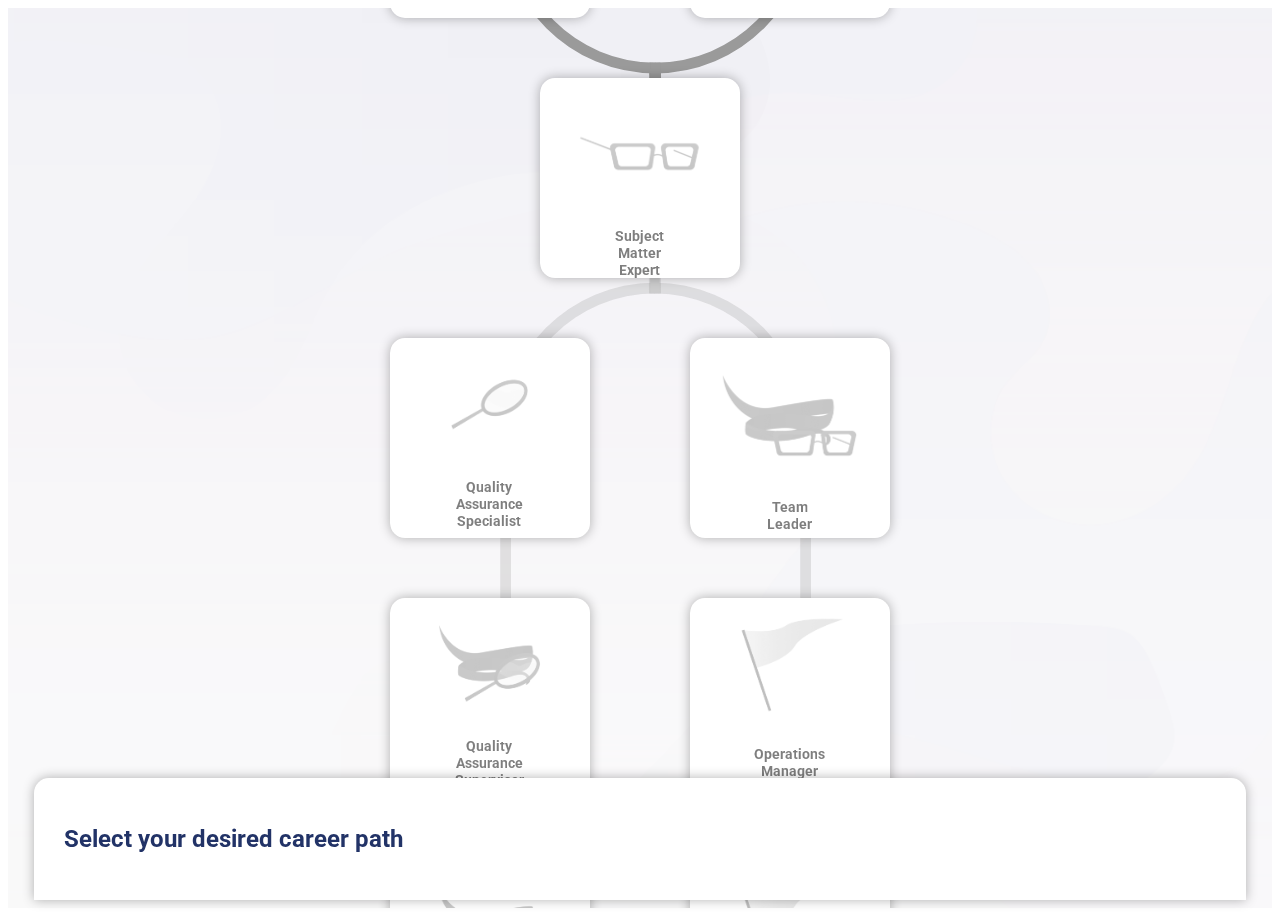
==== mobile.html @ 82574a90 "mobile implementation" ====
<html>
    <head>
        <title>Mobile</title>
        <link rel="preconnect" href="https://fonts.gstatic.com">
        <link href="https://fonts.googleapis.com/css2?family=Roboto:wght@400;700&display=swap" rel="stylesheet">
        <link rel="stylesheet" href="assets/css/style.css">
        <link rel="stylesheet" href="assets/css/mobile.css">

    </head>
    <body>
        <div class="main-container">
            <div class="role-info">
                <h4 class="role-title">Select your desired career path</h4>
                <h5 class="role-duration"></h5>
                <p class="role-description"></p>
            </div>
            <div class="roadmap">
                <!-- START -->
                <div class="level-group level-0">

                    <div class="start-point">
                        <div class="img-container">
                            <img class="role-img" src="assets/img/person.png" alt="drawing of you">
                        </div>
    
                        <button class="reset">Start Over</button>
    
                        <div class="tooltip tttop ttstart" role="tooltip">
                            <h5 class="title">Start Here!</h5>
                            <p>Select your desired career path  </p>
                            <div class="arrow" data-popper-arrow></div>
                        </div>
                    </div>

                </div>
                <!-- LEVEL 1 -->
                <div class="level-group level-1" role="radiogroup">
                    <div class="role" role="radio" aria-hidden="true" aria-checked='false' id="csr">
                        <div class="img-container">
                            <img class="role-img" src="assets/img/csr.png">
                        </div>
                        <h4>Customer Service Representative</h4>
                        <div class="tooltip tttop" role="tooltip">
                            <h5 class="title">Customer Service Representative</h5>
                            <h6 class="duration">6 mos - 1 year</h6>
                            <p class="description">Loves taking customer calls and provides customer needs in a timely, friendly, and accurate manner.</p>
                            <div class="arrow" data-popper-arrow></div>
                        </div>
                        <div class="path-container path-1">
                            <img src="assets/img/path1.svg">
                        </div>
                    </div>
                    <div class="role" role="radio" aria-hidden="true" aria-checked='false' id="tsr">
                        <div class="img-container">
                            <img class="role-img" src="assets/img/tsr.png" >
                        </div>
                        <h4>Technical Support Representative</h4>
                        <div class="tooltip ttbottom" role="tooltip">
                            <h5 class="title">Technical Support Representative</h5>
                            <h6 class="duration">6 mos - 1 year</h6>
                            <p class="description">Provides timely and effective resolutions to technical issues encountered by a customer.</p>
                            <div class="arrow" data-popper-arrow></div>
                        </div>
                        <div class="path-container path-2">
                            <img src="assets/img/path2.svg">
                        </div>
                    </div>
                </div>
                <!-- LEVEL 2 -->
                <div class="level-group level-2 disabled" role="radiogroup">
                    <div class="role" role="radio" aria-hidden="true" aria-checked='false' id="sme">
                        <div class="img-container">
                            <img class="role-img" src="assets/img/sme.png" >
                        </div>
                        <h4>Subject Matter Expert</h4>
                        <div class="tooltip tttop" role="tooltip">
                            <h5 class="title">Subject Matter Expert</h5>
                            <h6 class="duration">1 - 3 years</h6>
                            <p class="description">Prompt in providing floor support and assistance to agents in the most efficient way.</p>
                            <div class="arrow" data-popper-arrow></div>
                        </div>
                    </div>
                </div>
                <!-- LEVEL 3 -->
                <div class="level-group level-3 disabled" role="radiogroup">
                    <div class="role opspath" role="radio" aria-hidden="true" aria-checked='false' id="tl">
                        <div class="img-container">
                            <img class="role-img" src="assets/img/tl.png" >
                        </div>
                        <h4>Team Leader</h4>
                        <div class="tooltip tttop" role="tooltip">
                            <h5 class="title">Team Leader</h5>
                            <h6 class="duration">2 - 3 years</h6>
                            <p class="description">Collaborates well with a group of agents and provides motivation and support in achieving targets.</p>
                            <div class="arrow" data-popper-arrow></div>
                        </div>
                        <div class="path-container path-3">
                            <img src="assets/img/path2.svg">
                        </div>
                    </div>
                    <div class="role qapath" role="radio" aria-hidden="true" aria-checked='false' id="qas">
                        <div class="img-container">
                            <img class="role-img" src="assets/img/qas.png" >
                        </div>
                        <h4>Quality Assurance Specialist</h4>
                        <div class="tooltip ttbottom" role="tooltip">
                            <h5 class="title">Quality Assurance Specialist</h5>
                            <h6 class="duration">2 - 3 years</h6>
                            <p class="description">Keen in reviewing phone interactions and identifies areas for improvement to ensure quality customer experience.</p>
                            <div class="arrow" data-popper-arrow></div>
                        </div>
                        <div class="path-container path-4">
                            <img src="assets/img/path1.svg">
                        </div>
                    </div>
                </div>
                <!-- LEVEL 4 -->
                <div class="level-group level-4 disabled" role="radiogroup">
                    <div class="role opspath" role="radio" aria-hidden="true" aria-checked='false' id="om">
                        <div class="img-container">
                            <img class="role-img" src="assets/img/om.png" >
                        </div>
                        <h4>Operations Manager</h4>
                        <div class="tooltip tttop" role="tooltip">
                            <h5 class="title">Operations Manager</h5>
                            <h6 class="duration">2 - 3 years</h6>
                            <p class="description">Keen in reviewing phone interactions and identifies areas for improvement to ensure quality customer experience.</p>
                            <div class="arrow" data-popper-arrow></div>
                        </div>
                        <div class="path-container path-s">
                            <img src="assets/img/pathS.svg">
                        </div>
                    </div>
                    <div class="role qapath" role="radio" aria-hidden="true" aria-checked='false' id="qasup">
                        <div class="img-container">
                            <img class="role-img" src="assets/img/qasup.png" >
                        </div>
                        <h4>Quality Assurance Supervisor</h4>
                        <div class="tooltip ttbottom" role="tooltip">
                            <h5 class="title">Quality Assurance Supervisor</h5>
                            <h6 class="duration">2 - 3 years</h6>
                            <p class="description">Works well with QA Specialists to ensure quality of the customer experience meets company standards.</p>
                            <div class="arrow" data-popper-arrow></div>
                        </div>
                        <div class="path-container path-s">
                            <img src="assets/img/pathS.svg">
                        </div>
                    </div>
                </div>
                 <!-- LEVEL 5 -->
                 <div class="level-group level-5 disabled" role="radiogroup">
                    <div class="role opspath" role="radio" aria-hidden="true" aria-checked='false' id="od">
                        <div class="img-container">
                            <img class="role-img" src="assets/img/od.png" >
                        </div>
                        <h4>Operations Director</h4>
                        <div class="tooltip tttop" role="tooltip">
                            <h5 class="title">Operations Director</h5>
                            <h6 class="duration">2 - 3 years</h6>
                            <p class="description">Passionate in delivering a smooth and efficient operations and strategizing overall organizational improvement</p>
                            <div class="arrow" data-popper-arrow></div>
                        </div>
                        <div class="path-container path-s">
                            <img src="assets/img/pathS.svg">
                        </div>
                    </div>
                    <div class="role qapath" role="radio" aria-hidden="true" aria-checked='false' id="qam">
                        <div class="img-container">
                            <img class="role-img" src="assets/img/qam.png" >
                        </div>
                        <h4>Quality Assurance Manager</h4>
                        <div class="tooltip ttbottom" role="tooltip">
                            <h5 class="title">Quality Assurance Manager</h5>
                            <h6 class="duration">2 - 3 years</h6>
                            <p class="description">Develops Quality Assurance requirements and ensures a standard process to improve overall customer experience.</p>
                            <div class="arrow" data-popper-arrow></div>
                        </div>
                        <div class="path-container path-s">
                            <img src="assets/img/pathS.svg">
                        </div>
                    </div>
                </div>
            </div>
        </div>


        <!-- SCRIPTS -->
        <script src="https://code.jquery.com/jquery-3.5.1.js" integrity="sha256-QWo7LDvxbWT2tbbQ97B53yJnYU3WhH/C8ycbRAkjPDc=" crossorigin="anonymous"></script>
        <script src="assets/js/script.js"></script>
        <script>
            $(document).ready(function(){
                var isMobile = false; //initiate as false
                // device detection
                if(!/(android|bb\d+|meego).+mobile|avantgo|bada\/|blackberry|blazer|compal|elaine|fennec|hiptop|iemobile|ip(hone|od)|ipad|iris|kindle|Android|Silk|lge |maemo|midp|mmp|netfront|opera m(ob|in)i|palm( os)?|phone|p(ixi|re)\/|plucker|pocket|psp|series(4|6)0|symbian|treo|up\.(browser|link)|vodafone|wap|windows (ce|phone)|xda|xiino/i.test(navigator.userAgent) 
                    || /1207|6310|6590|3gso|4thp|50[1-6]i|770s|802s|a wa|abac|ac(er|oo|s\-)|ai(ko|rn)|al(av|ca|co)|amoi|an(ex|ny|yw)|aptu|ar(ch|go)|as(te|us)|attw|au(di|\-m|r |s )|avan|be(ck|ll|nq)|bi(lb|rd)|bl(ac|az)|br(e|v)w|bumb|bw\-(n|u)|c55\/|capi|ccwa|cdm\-|cell|chtm|cldc|cmd\-|co(mp|nd)|craw|da(it|ll|ng)|dbte|dc\-s|devi|dica|dmob|do(c|p)o|ds(12|\-d)|el(49|ai)|em(l2|ul)|er(ic|k0)|esl8|ez([4-7]0|os|wa|ze)|fetc|fly(\-|_)|g1 u|g560|gene|gf\-5|g\-mo|go(\.w|od)|gr(ad|un)|haie|hcit|hd\-(m|p|t)|hei\-|hi(pt|ta)|hp( i|ip)|hs\-c|ht(c(\-| |_|a|g|p|s|t)|tp)|hu(aw|tc)|i\-(20|go|ma)|i230|iac( |\-|\/)|ibro|idea|ig01|ikom|im1k|inno|ipaq|iris|ja(t|v)a|jbro|jemu|jigs|kddi|keji|kgt( |\/)|klon|kpt |kwc\-|kyo(c|k)|le(no|xi)|lg( g|\/(k|l|u)|50|54|\-[a-w])|libw|lynx|m1\-w|m3ga|m50\/|ma(te|ui|xo)|mc(01|21|ca)|m\-cr|me(rc|ri)|mi(o8|oa|ts)|mmef|mo(01|02|bi|de|do|t(\-| |o|v)|zz)|mt(50|p1|v )|mwbp|mywa|n10[0-2]|n20[2-3]|n30(0|2)|n50(0|2|5)|n7(0(0|1)|10)|ne((c|m)\-|on|tf|wf|wg|wt)|nok(6|i)|nzph|o2im|op(ti|wv)|oran|owg1|p800|pan(a|d|t)|pdxg|pg(13|\-([1-8]|c))|phil|pire|pl(ay|uc)|pn\-2|po(ck|rt|se)|prox|psio|pt\-g|qa\-a|qc(07|12|21|32|60|\-[2-7]|i\-)|qtek|r380|r600|raks|rim9|ro(ve|zo)|s55\/|sa(ge|ma|mm|ms|ny|va)|sc(01|h\-|oo|p\-)|sdk\/|se(c(\-|0|1)|47|mc|nd|ri)|sgh\-|shar|sie(\-|m)|sk\-0|sl(45|id)|sm(al|ar|b3|it|t5)|so(ft|ny)|sp(01|h\-|v\-|v )|sy(01|mb)|t2(18|50)|t6(00|10|18)|ta(gt|lk)|tcl\-|tdg\-|tel(i|m)|tim\-|t\-mo|to(pl|sh)|ts(70|m\-|m3|m5)|tx\-9|up(\.b|g1|si)|utst|v400|v750|veri|vi(rg|te)|vk(40|5[0-3]|\-v)|vm40|voda|vulc|vx(52|53|60|61|70|80|81|83|85|98)|w3c(\-| )|webc|whit|wi(g |nc|nw)|wmlb|wonu|x700|yas\-|your|zeto|zte\-/i.test(navigator.userAgent.substr(0,4))) { 
                        window.location = "index.html"
                    }
            })
        </script>
    </body>
</html>
---- assets/css/style.css ----
:root{
    font-size: 16px;
}

body{
    font-family: 'Roboto', sans-serif;
    font-size: 1rem;
}

.main-container{
    background-image: url('../img/bg.png');
    background-size: cover;
    width: 100%;
    height: 100vh;
    display: flex;
    align-items: center;
    justify-content: center;
    overflow: auto;
}

button.reset{
    background-color: #FFAD02;
    color: #223367;
    font-weight: bold;
    padding: 10px 15px;
    border-radius: 99999px;
    border: 0;
    outline: none;
    cursor: pointer;
    opacity: 0;
    text-align: center
}

.roadmap{
    display: flex;
    height: 700px;
    width: auto;
    justify-content: center;
}

[class^='level-']{
    margin: 0 30px;
    display: flex;
    flex-direction: column;
    justify-content: space-evenly;
    align-items: center;
    height: 100%;
}

.role{
    max-height: 200px;
}

.role, .start-point{
    max-width: 200px;
    width: 200px;
    text-align: center;
    justify-content: center;
    font-family: 'Roboto', sans-serif;
    font-size: .8rem;
    position: relative;
}

.role:hover img{
    filter: drop-shadow(0 0 5px #FFAD02);
}

.role:hover .tooltip{
    opacity: 1;
    z-index: 999;
}

.role .path-container{
    /* opacity: 0.7; */
    filter: grayscale(1) brightness(3) !important;
    z-index: -9;
}

.role.active .path-container{
    filter: none !important;
    z-index: -8;
}

.disabled .role .path-container{
    filter: grayscale(1) brightness(75%);
    z-index: -9;
}

.img-container{
    width: 150px;
    height: 150px;
    margin: 0 auto;
    z-index: 99 !important;
    position: inherit;
}

.img-container img{
    width: 100%;
    /* height: 100%; */
}

.disabled{
    pointer-events: none;
    filter: grayscale(1);
    /* opacity: 0.4; */
    z-index: -7;
}

.disabled .role *{
    opacity: 0.5;
}

[role="radio"]{
    cursor: pointer;
}

.tooltip{
    position: absolute;
    width: 200px;
    max-width: 200px;
    text-align: left;
    border-radius: 10px;
    padding: 15px;
    background-color: #fff;
    box-shadow: 0px 0px 2px 2px rgba(0,0,0,0.2);
    z-index: 99999;
    font-family: 'Roboto', sans-serif;
}

.arrow,
.arrow::before {
  position: absolute;
  width: 8px;
  height: 8px;
  z-index: -1;
}

.arrow::before {
  content: '';
  transform: rotate(45deg);
  background: #fff;
  filter: drop-shadow(0 0 2px rgba(0,0,0,0.2));
}

.tooltip .title{
    color: #223367;
    font-weight: 700;
    font-size: .8rem;
    margin: 0 0 10px;
}

.tooltip .duration{
    font-size: .6rem;
    margin: 5px 0 8px;
}

.tooltip .description{
    font-size: .8rem;
    margin: 0;
}

.tooltip.ttright{
    opacity: 0;
    position: absolute;
    left: 100%;
    top: 0;
    z-index: -9999;
}

.tooltip.ttleft{
    opacity: 0;
    position: absolute;
    right: 100%;
    top: 0;
    z-index: -9999;
}

.tooltip.tttop{
    opacity: 0;
    position: absolute;
    bottom: 80%;
    left: 50%;
    transform: translateX(-50%);
    z-index: -9999;
}

.tooltip.ttbottom{
    opacity: 0;
    position: absolute;
    top: 80%;
    left: 50%;
    transform: translateX(-50%);
    z-index: -9999;
}

.tooltip.ttstart{
    width: 150px !important;
    opacity: 1 !important;
    z-index: 9999;
}

/* PATHS */

.path-container{
    z-index: 0;
    pointer-events: none;
}

.path-container img{
    height: 162px !important;
    filter: none !important;
}
.path-1{
    position: absolute;
    top: 40%;
    left: 50%;
}

.path-2{
    position: absolute;
    bottom: 55%;
    left: 50%;
}
.path-3{
    position: absolute;
    top: 40%;
    right: 50%;
}
.path-4{
    position: absolute;
    bottom: 55%;
    right: 50%;
}
.path-3 img,
.path-4 img{
    transform: rotateZ(180deg);
}

.path-container.path-s img{
}

.path-s{
    position: absolute;
    top: 79px;
    left: -81%;
}

.level-1{ z-index: 3; }
.level-2{ z-index: 4; }
.level-3{ z-index: 3; }
.level-4{ z-index: 2; }
.level-5{ z-index: 1; }
---- assets/css/mobile.css ----
:root{
    font-size: 18px !important;
}

.main-container{
    position: relative;
    overflow: scroll;
}

.roadmap{
    transform: rotate(90deg);
    padding-right: 300px;
    width: unset;
}

.tooltip{
    position: fixed;
    bottom: 0;
    width: 100%;
    opacity: 1;
    display: none !important;
}

.start-point{
    transform: rotate(-90deg);
}

.role-info{
    display: block;
    width: 90%;
    position: fixed;
    padding: 15px 30px;
    bottom: 0px;
    z-index: 999;
    background: #fff;
    border-radius: 15px 15px 0 0;
    color: #000;
    box-shadow: 0 0 12px rgba(0,0,0,0.3);
}

.role-info .role-title{
    color: #223367;
    font-size: 24px;
}

.role{
    display: flex;
    align-items: center;
    justify-content: center;
    flex: auto;
    max-width: unset;
    width: 200px;
    max-width: 200px;
    background: #fff;
    border-radius: 15px;
    box-shadow: 0 0 12px rgba(0,0,0,0.3);
}

.role h4,
.role .img-container{
    transform: rotate(-90deg);
    margin: 0;
}

.role .img-container{
    width: unset;
    /* height: 150px; */
    align-items: center;
    justify-content: center;
    height: unset;
    flex-grow: 2;
}

.role h4{
    flex-grow: 1;
    /* display: none; */
}

.path-container{
    z-index: -1;
}
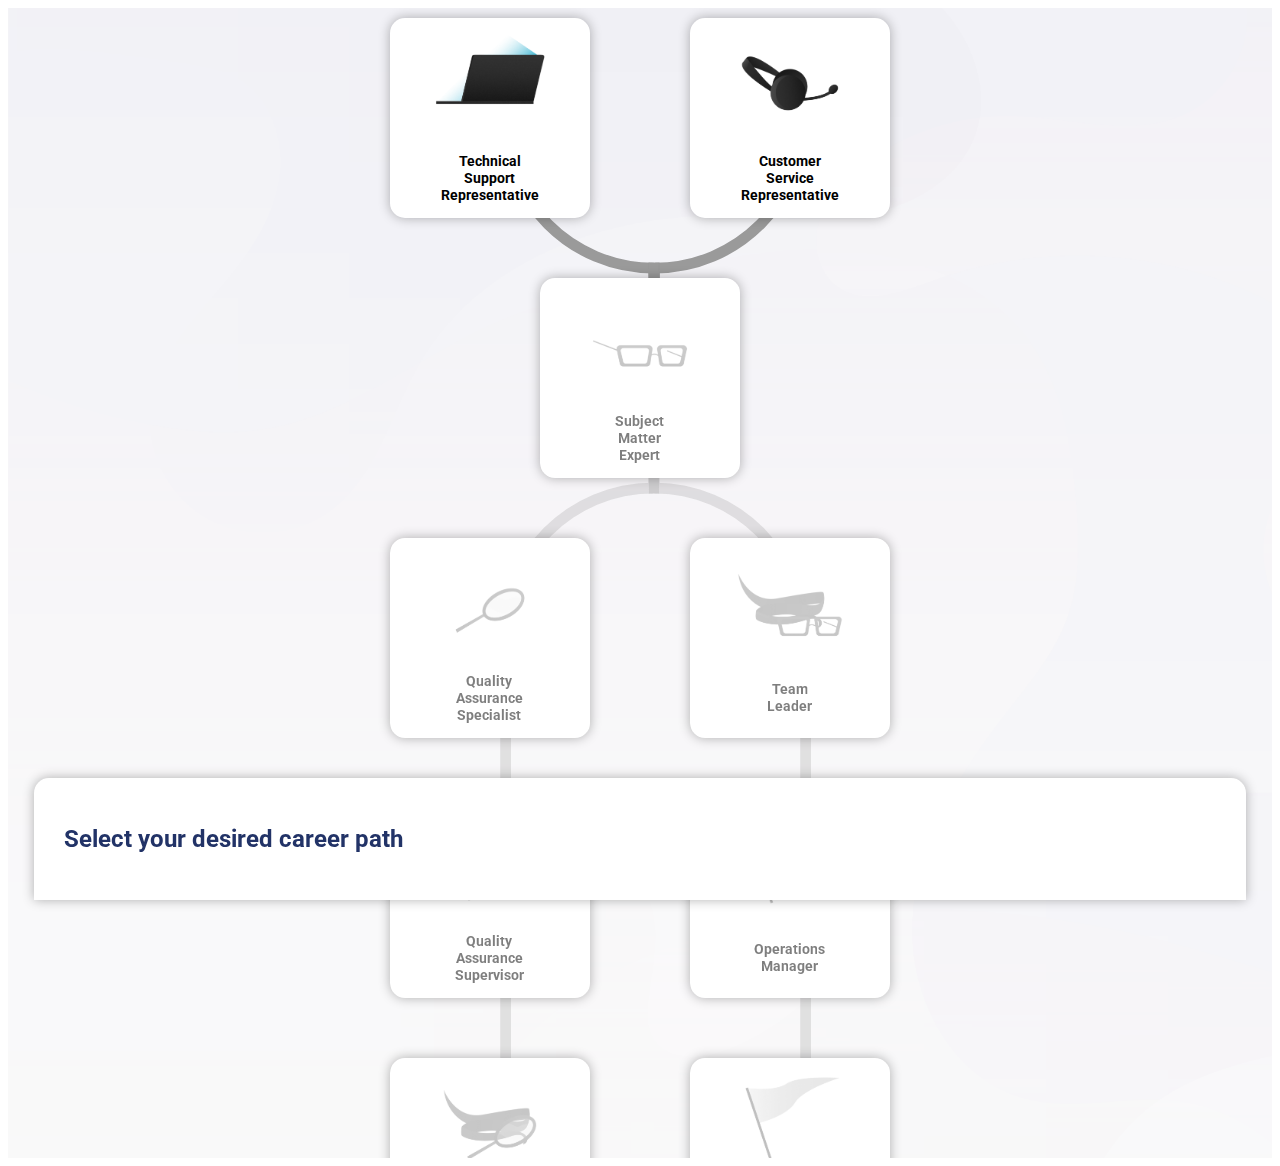
==== commit cf99a20a: "image edit" ====
--- a/mobile.html
+++ b/mobile.html
@@ -24,12 +24,6 @@
                         </div>
     
                         <button class="reset">Start Over</button>
-    
-                        <div class="tooltip tttop ttstart" role="tooltip">
-                            <h5 class="title">Start Here!</h5>
-                            <p>Select your desired career path  </p>
-                            <div class="arrow" data-popper-arrow></div>
-                        </div>
                     </div>
 
                 </div>
@@ -40,12 +34,6 @@
                             <img class="role-img" src="assets/img/csr.png">
                         </div>
                         <h4>Customer Service Representative</h4>
-                        <div class="tooltip tttop" role="tooltip">
-                            <h5 class="title">Customer Service Representative</h5>
-                            <h6 class="duration">6 mos - 1 year</h6>
-                            <p class="description">Loves taking customer calls and provides customer needs in a timely, friendly, and accurate manner.</p>
-                            <div class="arrow" data-popper-arrow></div>
-                        </div>
                         <div class="path-container path-1">
                             <img src="assets/img/path1.svg">
                         </div>
@@ -55,12 +43,6 @@
                             <img class="role-img" src="assets/img/tsr.png" >
                         </div>
                         <h4>Technical Support Representative</h4>
-                        <div class="tooltip ttbottom" role="tooltip">
-                            <h5 class="title">Technical Support Representative</h5>
-                            <h6 class="duration">6 mos - 1 year</h6>
-                            <p class="description">Provides timely and effective resolutions to technical issues encountered by a customer.</p>
-                            <div class="arrow" data-popper-arrow></div>
-                        </div>
                         <div class="path-container path-2">
                             <img src="assets/img/path2.svg">
                         </div>
@@ -73,12 +55,6 @@
                             <img class="role-img" src="assets/img/sme.png" >
                         </div>
                         <h4>Subject Matter Expert</h4>
-                        <div class="tooltip tttop" role="tooltip">
-                            <h5 class="title">Subject Matter Expert</h5>
-                            <h6 class="duration">1 - 3 years</h6>
-                            <p class="description">Prompt in providing floor support and assistance to agents in the most efficient way.</p>
-                            <div class="arrow" data-popper-arrow></div>
-                        </div>
                     </div>
                 </div>
                 <!-- LEVEL 3 -->
@@ -88,12 +64,6 @@
                             <img class="role-img" src="assets/img/tl.png" >
                         </div>
                         <h4>Team Leader</h4>
-                        <div class="tooltip tttop" role="tooltip">
-                            <h5 class="title">Team Leader</h5>
-                            <h6 class="duration">2 - 3 years</h6>
-                            <p class="description">Collaborates well with a group of agents and provides motivation and support in achieving targets.</p>
-                            <div class="arrow" data-popper-arrow></div>
-                        </div>
                         <div class="path-container path-3">
                             <img src="assets/img/path2.svg">
                         </div>
@@ -103,12 +73,6 @@
                             <img class="role-img" src="assets/img/qas.png" >
                         </div>
                         <h4>Quality Assurance Specialist</h4>
-                        <div class="tooltip ttbottom" role="tooltip">
-                            <h5 class="title">Quality Assurance Specialist</h5>
-                            <h6 class="duration">2 - 3 years</h6>
-                            <p class="description">Keen in reviewing phone interactions and identifies areas for improvement to ensure quality customer experience.</p>
-                            <div class="arrow" data-popper-arrow></div>
-                        </div>
                         <div class="path-container path-4">
                             <img src="assets/img/path1.svg">
                         </div>
@@ -121,12 +85,6 @@
                             <img class="role-img" src="assets/img/om.png" >
                         </div>
                         <h4>Operations Manager</h4>
-                        <div class="tooltip tttop" role="tooltip">
-                            <h5 class="title">Operations Manager</h5>
-                            <h6 class="duration">2 - 3 years</h6>
-                            <p class="description">Keen in reviewing phone interactions and identifies areas for improvement to ensure quality customer experience.</p>
-                            <div class="arrow" data-popper-arrow></div>
-                        </div>
                         <div class="path-container path-s">
                             <img src="assets/img/pathS.svg">
                         </div>
@@ -136,12 +94,6 @@
                             <img class="role-img" src="assets/img/qasup.png" >
                         </div>
                         <h4>Quality Assurance Supervisor</h4>
-                        <div class="tooltip ttbottom" role="tooltip">
-                            <h5 class="title">Quality Assurance Supervisor</h5>
-                            <h6 class="duration">2 - 3 years</h6>
-                            <p class="description">Works well with QA Specialists to ensure quality of the customer experience meets company standards.</p>
-                            <div class="arrow" data-popper-arrow></div>
-                        </div>
                         <div class="path-container path-s">
                             <img src="assets/img/pathS.svg">
                         </div>
@@ -154,12 +106,6 @@
                             <img class="role-img" src="assets/img/od.png" >
                         </div>
                         <h4>Operations Director</h4>
-                        <div class="tooltip tttop" role="tooltip">
-                            <h5 class="title">Operations Director</h5>
-                            <h6 class="duration">2 - 3 years</h6>
-                            <p class="description">Passionate in delivering a smooth and efficient operations and strategizing overall organizational improvement</p>
-                            <div class="arrow" data-popper-arrow></div>
-                        </div>
                         <div class="path-container path-s">
                             <img src="assets/img/pathS.svg">
                         </div>
@@ -169,12 +115,6 @@
                             <img class="role-img" src="assets/img/qam.png" >
                         </div>
                         <h4>Quality Assurance Manager</h4>
-                        <div class="tooltip ttbottom" role="tooltip">
-                            <h5 class="title">Quality Assurance Manager</h5>
-                            <h6 class="duration">2 - 3 years</h6>
-                            <p class="description">Develops Quality Assurance requirements and ensures a standard process to improve overall customer experience.</p>
-                            <div class="arrow" data-popper-arrow></div>
-                        </div>
                         <div class="path-container path-s">
                             <img src="assets/img/pathS.svg">
                         </div>
--- a/assets/css/style.css
+++ b/assets/css/style.css
@@ -51,6 +51,20 @@
     max-height: 200px;
 }
 
+.role:after{
+    content: " ";
+    position: absolute;
+    z-index: 0;
+    width: 90px;
+    height: 90px;
+    border-radius: 9999px;
+    background: #fff;
+    box-shadow: 0 0 12px rgba(0,0,0,0.1);
+    left: 50%;
+    top: 40%;
+    transform: translate(-50%, -50%);
+}
+
 .role, .start-point{
     max-width: 200px;
     width: 200px;
@@ -95,8 +109,8 @@
 }
 
 .img-container img{
-    width: 100%;
-    /* height: 100%; */
+    width: 120px;
+    height: 120px;
 }
 
 .disabled{
@@ -197,6 +211,7 @@
     width: 150px !important;
     opacity: 1 !important;
     z-index: 9999;
+    bottom: 100%;
 }
 
 /* PATHS */
@@ -218,7 +233,7 @@
 
 .path-2{
     position: absolute;
-    bottom: 55%;
+    bottom: 54%;
     left: 50%;
 }
 .path-3{
@@ -228,7 +243,7 @@
 }
 .path-4{
     position: absolute;
-    bottom: 55%;
+    bottom: 54%;
     right: 50%;
 }
 .path-3 img,
--- a/assets/css/mobile.css
+++ b/assets/css/mobile.css
@@ -5,12 +5,16 @@
 .main-container{
     position: relative;
     overflow: scroll;
+    padding: 50px 0 200px;
+    height: unset;
+    min-height: 100vh;
+    width: unset;
 }
 
 .roadmap{
     transform: rotate(90deg);
-    padding-right: 300px;
     width: unset;
+    position: relative;
 }
 
 .tooltip{
@@ -56,6 +60,10 @@
     box-shadow: 0 0 12px rgba(0,0,0,0.3);
 }
 
+.role:after{
+    display: none;
+}
+
 .role h4,
 .role .img-container{
     transform: rotate(-90deg);
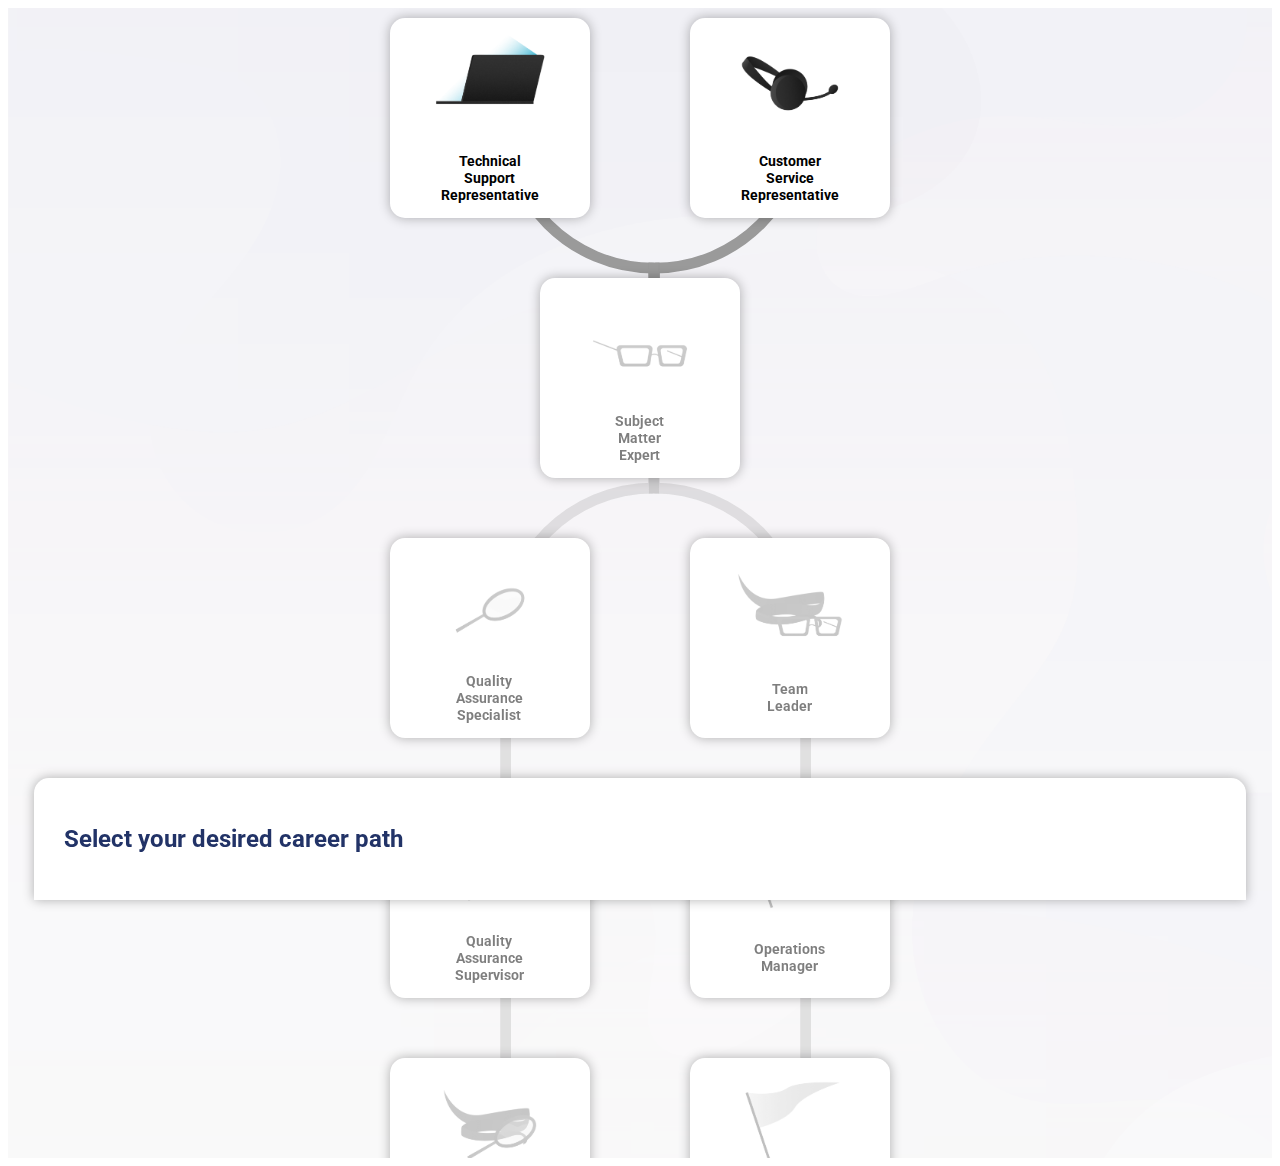
==== commit 41f8332b: "Image fix, text fix" ====
--- a/mobile.html
+++ b/mobile.html
@@ -22,7 +22,7 @@
                         <div class="img-container">
                             <img class="role-img" src="assets/img/person.png" alt="drawing of you">
                         </div>
-    
+                        <h4>Select your desired career path</h4>
                         <button class="reset">Start Over</button>
                     </div>
 
--- a/assets/css/mobile.css
+++ b/assets/css/mobile.css
@@ -29,6 +29,12 @@
     transform: rotate(-90deg);
 }
 
+.start-point h4{
+    font-size: 1.2rem;
+    color: #223367;
+    text-align: center;
+}
+
 .role-info{
     display: block;
     width: 90%;
@@ -49,6 +55,7 @@
 
 .role{
     display: flex;
+    flex-flow: row;
     align-items: center;
     justify-content: center;
     flex: auto;
